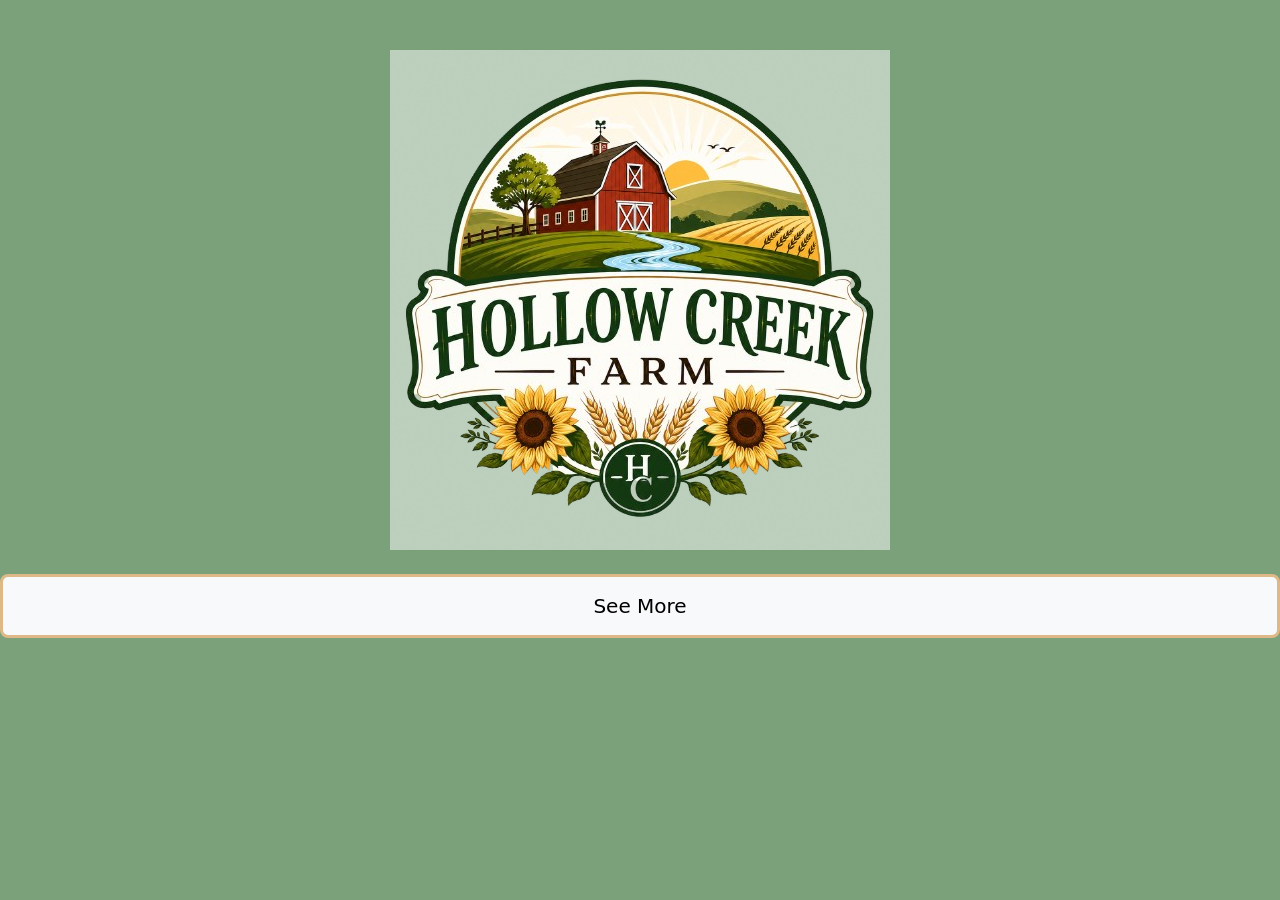
==== index.html @ 71440d6b "first commit" ====
<!doctype html>
<html lang="en" data-bs-theme="light">
    <head>
        <title>Hollow Creek Farm</title>
        <!-- Required meta tags -->
        <meta charset="utf-8" />
        <meta name="viewport" content="width=device-width, initial-scale=1" />

        <!-- Bootstrap CSS v5.3.8 -->

        <link
            href="https://cdn.jsdelivr.net/npm/bootstrap@5.3.8/dist/css/bootstrap.min.css"
            rel="stylesheet"
            integrity="sha384-sRIl4kxILFvY47J16cr9ZwB07vP4J8+LH7qKQnuqkuIAvNWLzeN8tE5YBujZqJLB"
            crossorigin="anonymous"
        />
                 <link rel="stylesheet" href="homepage.css" />
    </head>

    <body class="d-flex flex-column min-vh-100">
        <header>
            <!-- place navbar here -->
        </header>
        <main>
            <img src="image-removebg-preview.png" alt="Hollow Creek Farm Logo" class="img-fluid" />
                  <a href="page2.html" class="btn btn-light cta-btn" role="button">
            See More
          </a>
        </main>
        <footer>
            <!-- place footer here -->
        </footer>
        <!-- Bootstrap JavaScript Bundle (includes Popper) -->
        <script
            src="https://cdn.jsdelivr.net/npm/bootstrap@5.3.8/dist/js/bootstrap.bundle.min.js"
            integrity="sha384-FKyoEForCGlyvwx9Hj09JcYn3nv7wiPVlz7YYwJrWVcXK/BmnVDxM+D2scQbITxI"
            crossorigin="anonymous"
        ></script>
    </body>
</html>
---- homepage.css ----
body {
    background-color: #7ba17a;
}
main img {
    max-width: 100%;
    height: auto;
    display: block;
    margin-top: 50px;
    margin-left: auto;
    margin-right: auto;
    align-items: center;
}

.btn.btn-light.cta-btn {
    display: block;
    margin: 24px auto;
    padding: 14px 28px;
    font-size: 1.25rem;
    border-radius: 8px;
    border-color: burlywood;
    border-width: 3px;
}
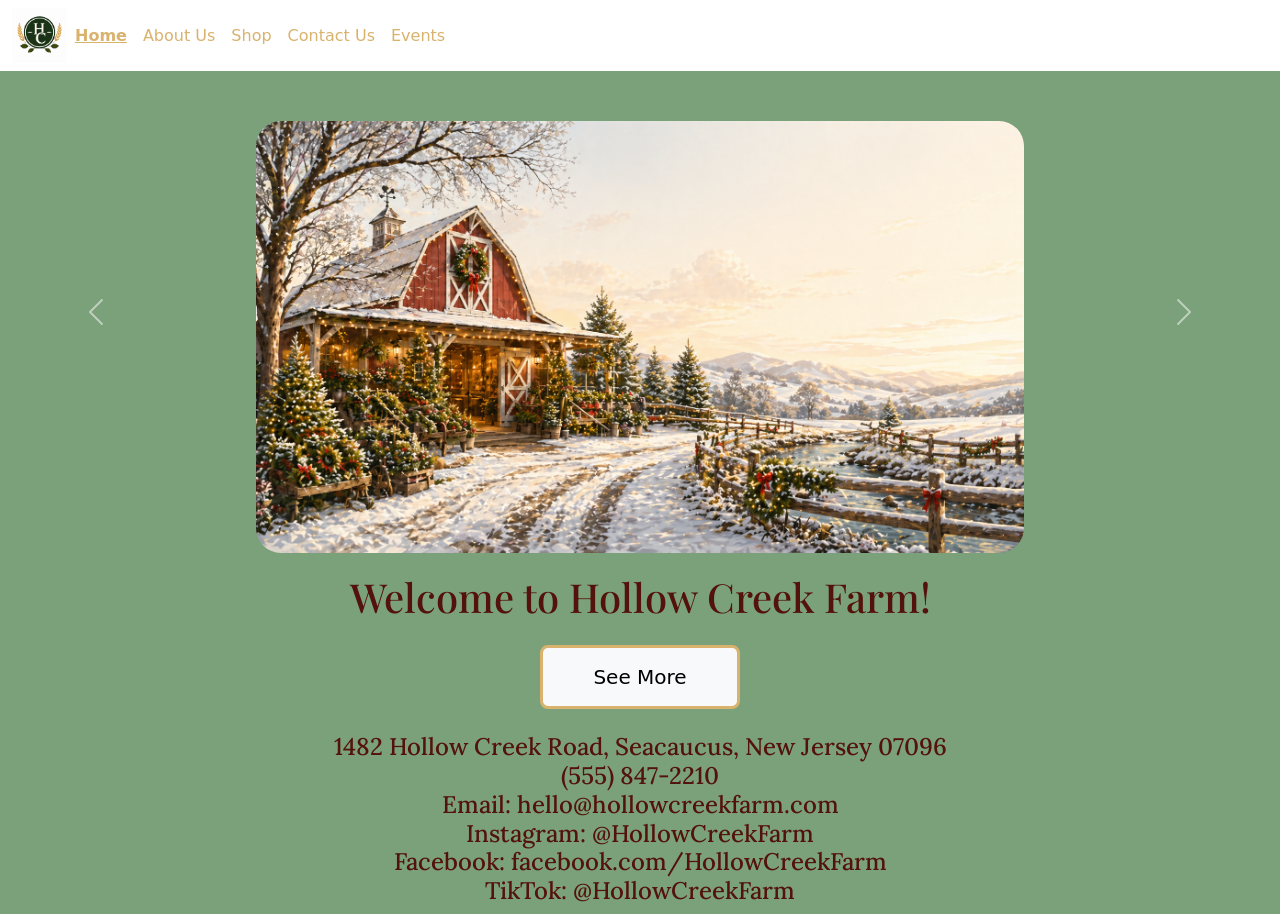
==== commit 9f83146a: "almost done" ====
--- a/index.html
+++ b/index.html
@@ -7,25 +7,80 @@
         <meta name="viewport" content="width=device-width, initial-scale=1" />
 
         <!-- Bootstrap CSS v5.3.8 -->
-
+         <link rel="stylesheet" href="homepage.css" />
         <link
             href="https://cdn.jsdelivr.net/npm/bootstrap@5.3.8/dist/css/bootstrap.min.css"
             rel="stylesheet"
             integrity="sha384-sRIl4kxILFvY47J16cr9ZwB07vP4J8+LH7qKQnuqkuIAvNWLzeN8tE5YBujZqJLB"
             crossorigin="anonymous"
         />
-                 <link rel="stylesheet" href="homepage.css" />
+        <link rel="preconnect" href="https://fonts.googleapis.com">
+<link rel="preconnect" href="https://fonts.gstatic.com" crossorigin>
+<link href="https://fonts.googleapis.com/css2?family=Lora:ital,wght@0,400..700;1,400..700&family=Playfair+Display:ital,wght@0,400..900;1,400..900&family=Source+Sans+3:ital,wght@0,200..900;1,200..900&display=swap" rel="stylesheet">
     </head>
 
-    <body class="d-flex flex-column min-vh-100">
+    <body>
         <header>
-            <!-- place navbar here -->
-        </header>
+            <nav class="navbar navbar-expand-lg bg-body-white">
+  <div class="container-fluid">
+    <img src="logo-monogram-hc-wheat.png" width="55" height="55" class="d-inline-block align-text-top" />
+    <button class="navbar-toggler" type="button" data-bs-toggle="collapse" data-bs-target="#navbarNav" aria-controls="navbarNav" aria-expanded="false" aria-label="Toggle navigation">
+      <span class="navbar-toggler-icon"></span>
+    </button>
+    <div class="collapse navbar-collapse" id="navbarNav">
+      <ul class="navbar-nav">
+        <li class="nav-item">
+          <a class="nav-link active" aria-current="page" href="index.html"><b><u>Home</u></b></a>
+        </li>
+        <li class="nav-item">
+          <a class="nav-link" href="page2.html">About Us</a>
+        </li>
+        <li class="nav-item">
+          <a class="nav-link" href="page3.html">Shop</a>
+        </li>
+
+        <li class="nav-item">
+          <a class="nav-link" href="page4.html">Contact Us</a>
+        </li>
+
+        <li class="nav-item">
+          <a class="nav-link" href="page5.html">Events</a>
+        </li>
+      </ul>
+    </div>
+  </div>
+</nav>
         <main>
-            <img src="image-removebg-preview.png" alt="Hollow Creek Farm Logo" class="img-fluid" />
+            <div id="carouselExampleAutoplaying" class="carousel slide" data-bs-ride="carousel">
+  <div class="carousel-inner">
+    <div class="carousel-item active">
+      <img src="winter.png" class="d-block w-60" alt="Winter">
+    </div>
+    <div class="carousel-item">
+      <img src="sunrise.png" class="d-block w-60" alt="Spring">
+    </div>
+    <div class="carousel-item">
+      <img src="summer.png" class="d-block w-60" alt="Summer">
+    </div>
+        <div class="carousel-item">
+      <img src="fall.png" class="d-block w-60" alt="Autumn">
+    </div>
+  </div>
+  <button class="carousel-control-prev" type="button" data-bs-target="#carouselExampleAutoplaying" data-bs-slide="prev">
+    <span class="carousel-control-prev-icon" aria-hidden="true"></span>
+    <span class="visually-hidden">Previous</span>
+  </button>
+  <button class="carousel-control-next" type="button" data-bs-target="#carouselExampleAutoplaying" data-bs-slide="next">
+    <span class="carousel-control-next-icon" aria-hidden="true"></span>
+    <span class="visually-hidden">Next</span>
+  </button>
+</div>
+
+<h1 class="text-center">Welcome to Hollow Creek Farm!</h1>
                   <a href="page2.html" class="btn btn-light cta-btn" role="button">
             See More
           </a>
+          <h4 class="text-center">1482 Hollow Creek Road, Seacaucus, New Jersey 07096<br>(555) 847-2210<br>Email: hello@hollowcreekfarm.com<br>Instagram: @HollowCreekFarm <br>Facebook: facebook.com/HollowCreekFarm <br>TikTok: @HollowCreekFarm</h4>
         </main>
         <footer>
             <!-- place footer here -->
--- a/homepage.css
+++ b/homepage.css
@@ -1,14 +1,32 @@
 body {
-    background-color: #7ba17a;
+    background-color: #7ba17a !important;
 }
+
+nav {
+    background-color: white !important;
+}
+
+nav a {
+    color: #D9B26D !important;
+}
+
 main img {
-    max-width: 100%;
+    width: 60%;
     height: auto;
     display: block;
     margin-top: 50px;
     margin-left: auto;
     margin-right: auto;
     align-items: center;
+    border-radius: 25px;
+}
+h1 {
+    padding-top: 20px;
+color: #53120c !important;
+font-family: "Playfair Display", serif;
+  font-optical-sizing: auto;
+  font-weight: 400px;
+  font-style: normal;
 }
 
 .btn.btn-light.cta-btn {
@@ -17,6 +35,15 @@
     padding: 14px 28px;
     font-size: 1.25rem;
     border-radius: 8px;
-    border-color: burlywood;
+    border-color: #D9B26D !important;
     border-width: 3px;
+    width: 200px;
+    text-align: center;
+}
+
+h4 {
+    font-family: "Lora", serif;
+    font-weight: 400;
+    font-style: normal;
+    color: #53120c !important;
 }
